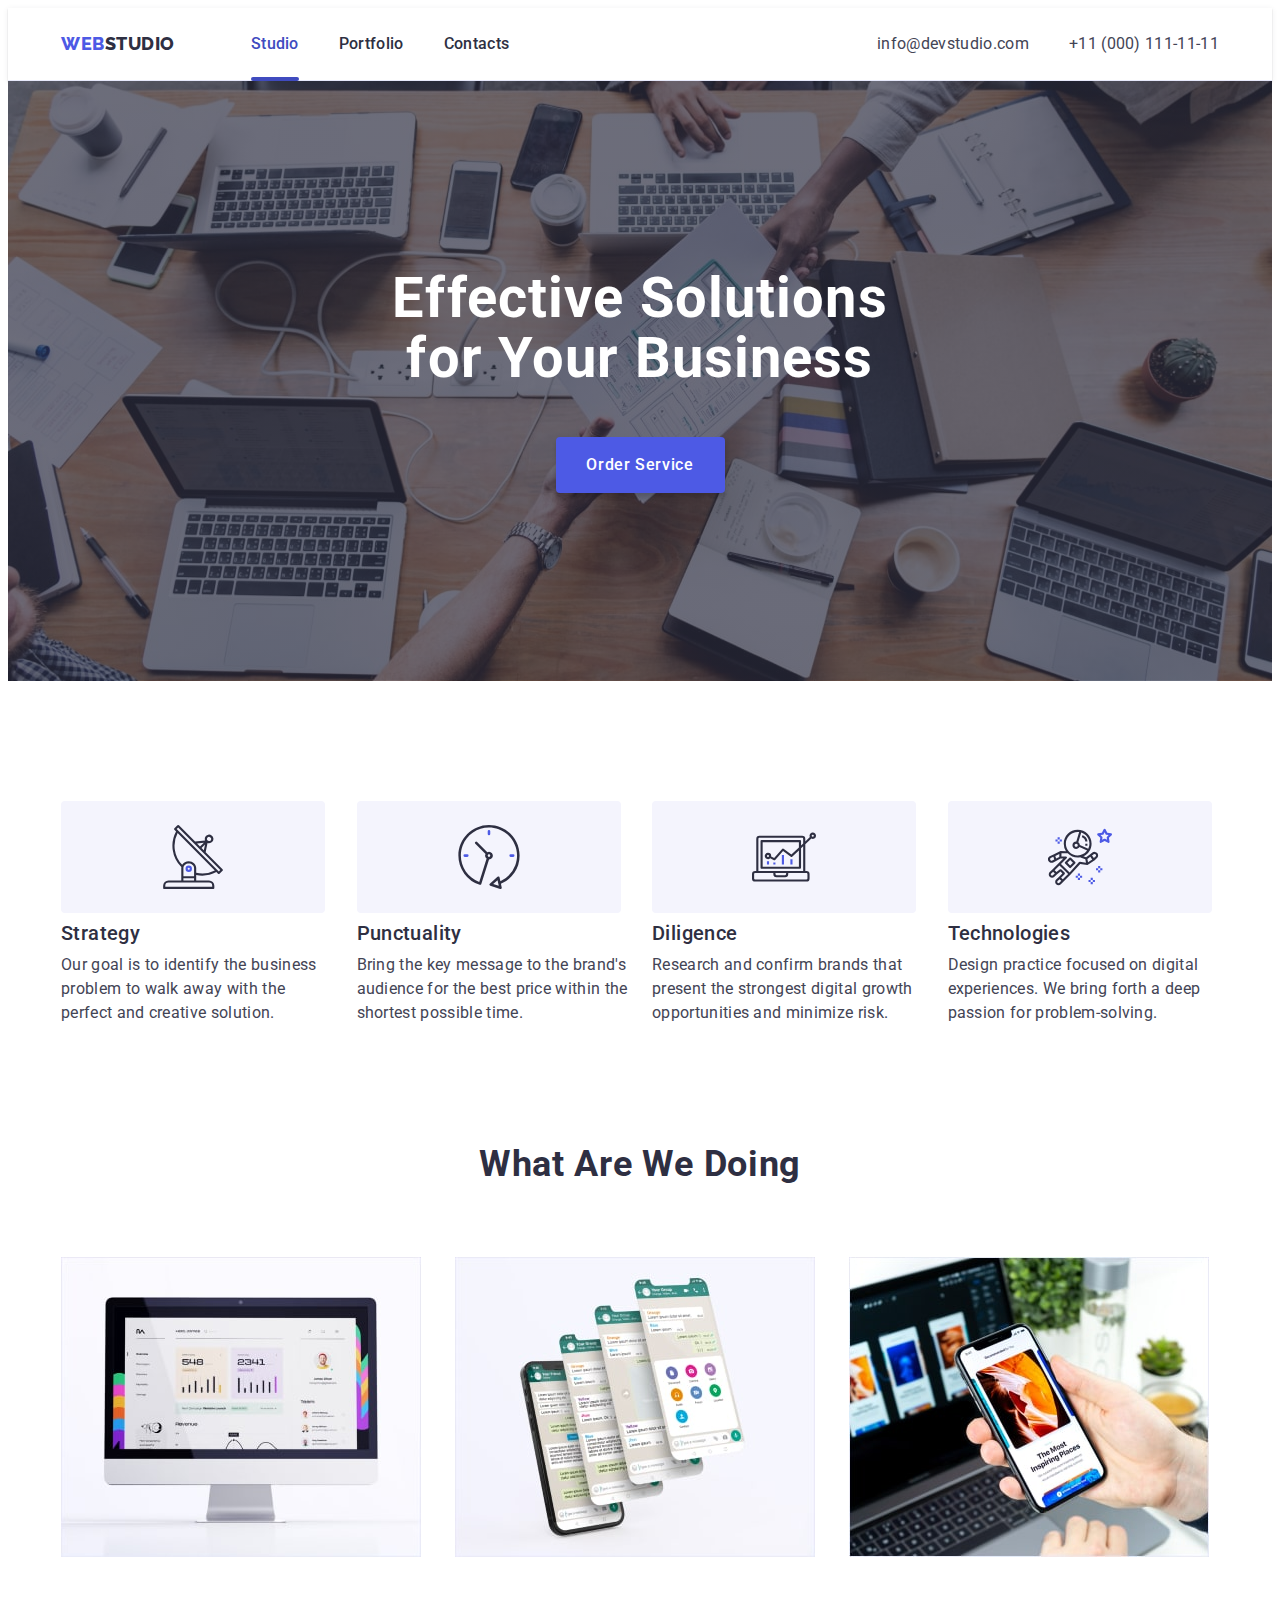
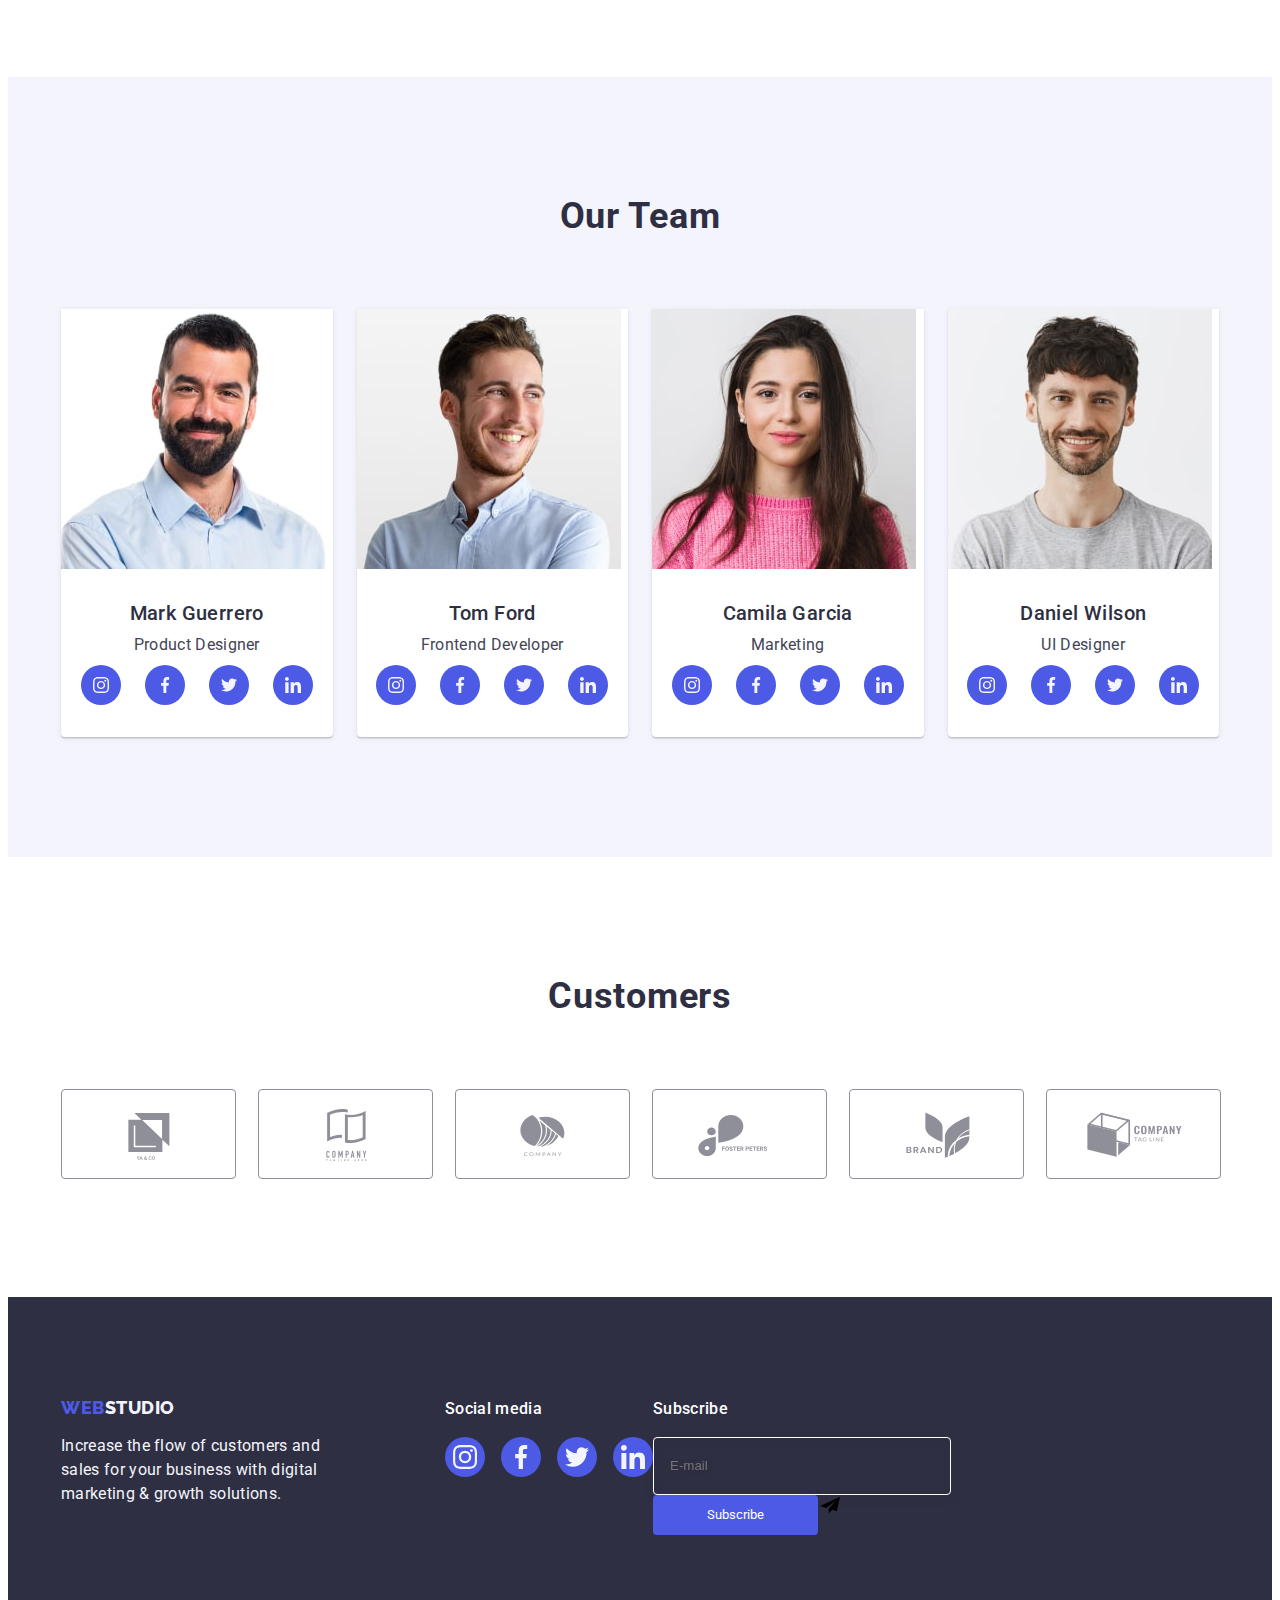
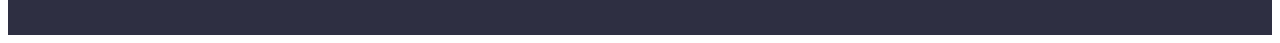
==== index.html @ 51928f7d "hw6-check" ====
<!DOCTYPE html>
<html lang="en">
  <head>
    <meta charset="UTF-8" />
    <meta http-equiv="X-UA-Compatible" content="IE=edge" />
    <meta name="viewport" content="width=device-width, initial-scale=1.0" />
    <title>Document</title>
    <link rel="preconnect" href="https://fonts.googleapis.com" />
    <link rel="preconnect" href="https://fonts.gstatic.com" crossorigin />
    <link
      href="https://fonts.googleapis.com/css2?family=Raleway:wght@800&family=Roboto:wght@400;500;700;900&display=swap"
      rel="stylesheet"
    />
    <link
      rel="stylesheet"
      href="https://cdnjs.cloudflare.com/ajax/libs/modern-normalize/2.0.0/modern-normalize.min.css"
      integrity="sha512-4xo8blKMVCiXpTaLzQSLSw3KFOVPWhm/TRtuPVc4WG6kUgjH6J03IBuG7JZPkcWMxJ5huwaBpOpnwYElP/m6wg=="
      crossorigin="anonymous"
      referrerpolicy="no-referrer"
    />
    <link rel="stylesheet" href="./css/styles.css" />
  </head>
  <body>
    <header class="header">
      <div class="container header-container">
        <nav class="navigation">
          <a class="logo-link-header link" href="./index.html"
            >Web<span class="logo-header">Studio</span></a
          >
          <ul class="header-nav-list list">
            <li class="header-nav-item">
              <a class="header-nav-link link current-page" href="./index.html"
                >Studio</a
              >
            </li>
            <li class="header-nav-item">
              <a class="header-nav-link link" href="./portfolio.html"
                >Portfolio</a
              >
            </li>
            <li class="header-nav-item">
              <a class="header-nav-link link" href="">Contacts</a>
            </li>
          </ul>
        </nav>
        <address class="header-contacts">
          <ul class="header-contacts-list list">
            <li class="header-contacts-item">
              <a
                class="header-contacts-link link"
                href="mailto:info@devstudio.com"
                >info@devstudio.com</a
              >
            </li>
            <li class="header-contacts-item">
              <a class="header-contacts-link link" href="tel:+110001111111"
                >+11 (000) 111-11-11</a
              >
            </li>
          </ul>
        </address>
      </div>
    </header>
    <main>
      <section class="order">
        <div class="container order-container">
          <h1 class="order-title">Effective Solutions for Your Business</h1>
          <button class="order-btn btn" type="button" data-modal-open>
            Order Service
          </button>
        </div>
      </section>
      <section class="values">
        <div class="container values-container">
          <h2 class="values-title visuallyhidden">Values</h2>
          <ul class="values-list list">
            <li class="values-item">
              <div class="values-icon-wrap">
                <svg class="values-icon" width="64" height="64">
                  <use href="./images/icons.svg#icon-antenna"></use>
                </svg>
              </div>
              <h3 class="values-item-title">Strategy</h3>
              <p class="values-item-text">
                Our goal is to identify the business problem to walk away with
                the perfect and creative solution.
              </p>
            </li>
            <li class="values-item">
              <div class="values-icon-wrap">
                <svg class="values-icon" width="64" height="64">
                  <use href="./images/icons.svg#icon-clock"></use>
                </svg>
              </div>
              <h3 class="values-item-title">Punctuality</h3>
              <p class="values-item-text">
                Bring the key message to the brand's audience for the best price
                within the shortest possible time.
              </p>
            </li>
            <li class="values-item">
              <div class="values-icon-wrap">
                <svg class="values-icon" width="64" height="64">
                  <use href="./images/icons.svg#icon-diagram"></use>
                </svg>
              </div>
              <h3 class="values-item-title">Diligence</h3>
              <p class="values-item-text">
                Research and confirm brands that present the strongest digital
                growth opportunities and minimize risk.
              </p>
            </li>
            <li class="values-item">
              <div class="values-icon-wrap">
                <svg class="values-icon" width="64" height="64">
                  <use href="./images/icons.svg#icon-astronaut"></use>
                </svg>
              </div>
              <h3 class="values-item-title">Technologies</h3>
              <p class="values-item-text">
                Design practice focused on digital experiences. We bring forth a
                deep passion for problem-solving.
              </p>
            </li>
          </ul>
        </div>
      </section>
      <section class="directions">
        <div class="container directions-container">
          <h2 class="directions-title">What are we doing</h2>
          <ul class="directions-list list">
            <li class="directions-item">
              <img
                src="./images/img-1.jpg"
                alt="Our services"
                width="360"
                height="300"
              />
            </li>
            <li class="directions-item">
              <img
                src="./images/img-2.jpg"
                alt="Our services"
                width="360"
                height="300"
              />
            </li>
            <li class="directions-item">
              <img
                src="./images/img-3.jpg"
                alt="Our services"
                width="360"
                height="300"
              />
            </li>
          </ul>
        </div>
      </section>
      <section class="team">
        <div class="container team-container">
          <h2 class="team-title">Our Team</h2>
          <ul class="team-list list">
            <li class="team-item">
              <img
                class="team-item-img"
                src="./images/team-1.jpg"
                alt="Photo Mark Guerrero"
                width="264"
                height="260"
              />
              <div class="team-item-container">
                <h3 class="team-item-title">Mark Guerrero</h3>
                <p class="team-item-text">Product Designer</p>
                <ul class="team-soc-list list">
                  <li class="team-soc-item">
                    <a
                      href=""
                      class="team-soc-link link"
                      target="_blank"
                      rel="noopener noreferrer"
                    >
                      <svg class="team-soc-icon" width="16" height="16">
                        <use href="./images/icons.svg#icon-instagram"></use>
                      </svg>
                    </a>
                  </li>
                  <li class="team-soc-item">
                    <a
                      href=""
                      class="team-soc-link link"
                      target="_blank"
                      rel="noopener noreferrer"
                    >
                      <svg class="team-soc-icon" width="16" height="16">
                        <use href="./images/icons.svg#icon-facebook"></use>
                      </svg>
                    </a>
                  </li>
                  <li class="team-soc-item">
                    <a
                      href=""
                      class="team-soc-link link"
                      target="_blank"
                      rel="noopener noreferrer"
                    >
                      <svg class="team-soc-icon" width="16" height="16">
                        <use href="./images/icons.svg#icon-twitter"></use>
                      </svg>
                    </a>
                  </li>
                  <li class="team-soc-item">
                    <a
                      href=""
                      class="team-soc-link link"
                      target="_blank"
                      rel="noopener noreferrer"
                    >
                      <svg class="team-soc-icon" width="16" height="16">
                        <use href="./images/icons.svg#icon-linkedin"></use>
                      </svg>
                    </a>
                  </li>
                </ul>
              </div>
            </li>
            <li class="team-item">
              <img
                class="team-item-img"
                src="./images/team-2.jpg"
                alt="Photo Tom Ford"
                width="264"
                height="260"
              />
              <div class="team-item-container">
                <h3 class="team-item-title">Tom Ford</h3>
                <p class="team-item-text">Frontend Developer</p>
                <ul class="team-soc-list list">
                  <li class="team-soc-item">
                    <a
                      href=""
                      class="team-soc-link link"
                      target="_blank"
                      rel="noopener noreferrer"
                    >
                      <svg class="team-soc-icon" width="16" height="16">
                        <use href="./images/icons.svg#icon-instagram"></use>
                      </svg>
                    </a>
                  </li>
                  <li class="team-soc-item">
                    <a
                      href=""
                      class="team-soc-link link"
                      target="_blank"
                      rel="noopener noreferrer"
                    >
                      <svg class="team-soc-icon" width="16" height="16">
                        <use href="./images/icons.svg#icon-facebook"></use>
                      </svg>
                    </a>
                  </li>
                  <li class="team-soc-item">
                    <a
                      href=""
                      class="team-soc-link link"
                      target="_blank"
                      rel="noopener noreferrer"
                    >
                      <svg class="team-soc-icon" width="16" height="16">
                        <use href="./images/icons.svg#icon-twitter"></use>
                      </svg>
                    </a>
                  </li>
                  <li class="team-soc-item">
                    <a
                      href=""
                      class="team-soc-link link"
                      target="_blank"
                      rel="noopener noreferrer"
                    >
                      <svg class="team-soc-icon" width="16" height="16">
                        <use href="./images/icons.svg#icon-linkedin"></use>
                      </svg>
                    </a>
                  </li>
                </ul>
              </div>
            </li>
            <li class="team-item">
              <img
                class="team-item-img"
                src="./images/team-3.jpg"
                alt="Photo Camila Garcia"
                width="264"
                height="260"
              />
              <div class="team-item-container">
                <h3 class="team-item-title">Camila Garcia</h3>
                <p class="team-item-text">Marketing</p>
                <ul class="team-soc-list list">
                  <li class="team-soc-item">
                    <a
                      href=""
                      class="team-soc-link link"
                      target="_blank"
                      rel="noopener noreferrer"
                    >
                      <svg class="team-soc-icon" width="16" height="16">
                        <use href="./images/icons.svg#icon-instagram"></use>
                      </svg>
                    </a>
                  </li>
                  <li class="team-soc-item">
                    <a
                      href=""
                      class="team-soc-link link"
                      target="_blank"
                      rel="noopener noreferrer"
                    >
                      <svg class="team-soc-icon" width="16" height="16">
                        <use href="./images/icons.svg#icon-facebook"></use>
                      </svg>
                    </a>
                  </li>
                  <li class="team-soc-item">
                    <a
                      href=""
                      class="team-soc-link link"
                      target="_blank"
                      rel="noopener noreferrer"
                    >
                      <svg class="team-soc-icon" width="16" height="16">
                        <use href="./images/icons.svg#icon-twitter"></use>
                      </svg>
                    </a>
                  </li>
                  <li class="team-soc-item">
                    <a
                      href=""
                      class="team-soc-link link"
                      target="_blank"
                      rel="noopener noreferrer"
                    >
                      <svg class="team-soc-icon" width="16" height="16">
                        <use href="./images/icons.svg#icon-linkedin"></use>
                      </svg>
                    </a>
                  </li>
                </ul>
              </div>
            </li>
            <li class="team-item">
              <img
                class="team-item-img"
                src="./images/team-4.jpg"
                alt="Photo Daniel Wilson"
                width="264"
                height="260"
              />
              <div class="team-item-container">
                <h3 class="team-item-title">Daniel Wilson</h3>
                <p class="team-item-text">UI Designer</p>
                <ul class="team-soc-list list">
                  <li class="team-soc-item">
                    <a
                      href=""
                      class="team-soc-link link"
                      target="_blank"
                      rel="noopener noreferrer"
                    >
                      <svg class="team-soc-icon" width="16" height="16">
                        <use href="./images/icons.svg#icon-instagram"></use>
                      </svg>
                    </a>
                  </li>
                  <li class="team-soc-item">
                    <a
                      href=""
                      class="team-soc-link link"
                      target="_blank"
                      rel="noopener noreferrer"
                    >
                      <svg class="team-soc-icon" width="16" height="16">
                        <use href="./images/icons.svg#icon-facebook"></use>
                      </svg>
                    </a>
                  </li>
                  <li class="team-soc-item">
                    <a
                      href=""
                      class="team-soc-link link"
                      target="_blank"
                      rel="noopener noreferrer"
                    >
                      <svg class="team-soc-icon" width="16" height="16">
                        <use href="./images/icons.svg#icon-twitter"></use>
                      </svg>
                    </a>
                  </li>
                  <li class="team-soc-item">
                    <a
                      href=""
                      class="team-soc-link link"
                      target="_blank"
                      rel="noopener noreferrer"
                    >
                      <svg class="team-soc-icon" width="16" height="16">
                        <use href="./images/icons.svg#icon-linkedin"></use>
                      </svg>
                    </a>
                  </li>
                </ul>
              </div>
            </li>
          </ul>
        </div>
      </section>
      <section class="customers">
        <div class="container customers-container">
          <h2 class="customers-title">Customers</h2>
          <ul class="list customers-list">
            <li class="customers-item">
              <a class="link customers-logo-link" href="">
                <svg class="customers-logo" width="104" height="56">
                  <use href="./images/icons.svg#icon-Logo-1"></use></svg
              ></a>
            </li>
            <li class="customers-item">
              <a class="link customers-logo-link" href="">
                <svg class="customers-logo" width="104" height="56">
                  <use href="./images/icons.svg#icon-Logo-2"></use></svg
              ></a>
            </li>
            <li class="customers-item">
              <a class="link customers-logo-link" href="">
                <svg class="customers-logo" width="104" height="56">
                  <use href="./images/icons.svg#icon-Logo-3"></use></svg
              ></a>
            </li>
            <li class="customers-item">
              <a class="link customers-logo-link" href="">
                <svg class="customers-logo" width="104" height="56">
                  <use href="./images/icons.svg#icon-Logo-4"></use></svg
              ></a>
            </li>
            <li class="customers-item">
              <a class="link customers-logo-link" href="">
                <svg class="customers-logo" width="104" height="56">
                  <use href="./images/icons.svg#icon-Logo-5"></use></svg
              ></a>
            </li>
            <li class="customers-item">
              <a class="link customers-logo-link" href="">
                <svg class="customers-logo" width="104" height="56">
                  <use href="./images/icons.svg#icon-Logo-6"></use></svg
              ></a>
            </li>
          </ul>
        </div>
      </section>
    </main>
    <footer class="footer">
      <div class="container footer-container">
        <div class="footer-left-container">
          <a class="logo-link-footer link" href="./index.html"
            >Web<span class="logo-footer">Studio</span></a
          >
          <p class="footer-text">
            Increase the flow of customers and sales for your business with
            digital marketing & growth solutions.
          </p>
        </div>
        <div class="footer-soc-wrap">
          <p class="footer-soc-text">Social media</p>
          <ul class="footer-soc-list list">
            <li class="footer-soc-item">
              <a
                href=""
                class="footer-soc-link link"
                target="_blank"
                rel="noopener noreferrer"
              >
                <svg class="footer-soc-icon" width="24" height="24">
                  <use href="./images/icons.svg#icon-instagram"></use>
                </svg>
              </a>
            </li>
            <li class="footer-soc-item">
              <a
                href=""
                class="footer-soc-link link"
                target="_blank"
                rel="noopener noreferrer"
              >
                <svg class="footer-soc-icon" width="24" height="24">
                  <use href="./images/icons.svg#icon-facebook"></use>
                </svg>
              </a>
            </li>
            <li class="footer-soc-item">
              <a
                href=""
                class="footer-soc-link link"
                target="_blank"
                rel="noopener noreferrer"
              >
                <svg class="footer-soc-icon" width="24" height="24">
                  <use href="./images/icons.svg#icon-twitter"></use>
                </svg>
              </a>
            </li>
            <li class="footer-soc-item">
              <a
                href=""
                class="footer-soc-link link"
                target="_blank"
                rel="noopener noreferrer"
              >
                <svg class="footer-soc-icon" width="24" height="24">
                  <use href="./images/icons.svg#icon-linkedin"></use>
                </svg>
              </a>
            </li>
          </ul>
        </div>
        <div class="footer-form-wrap">
        <p class="footer-form-text footer-soc-text">Subscribe</p>
        <label for="subscribe-email" class="footer-label"></label>
        <input type="email" name="subscribe-email" id="subscribe-email" class="footer-input" placeholder="E-mail">
        <div class="footer-btn-wrap">
        <button type="submit" class="subscribe-btn btn">Subscribe</button>
        <svg class="subscribe-icon" width="24" height="20">
          <use href="./images/icons.svg#icon-subscribe"></use>
        </svg>
      </div>
        </div>
      </div>
    </footer>
    <div class="backdrop is-hidden" data-modal>
      <div class="modal">
        <button type="button" class="modal-close-btn btn" data-modal-close>
          <svg class="modal-close-icon" width="8" height="8">
            <use href="./images/icons.svg#icon-close-black"></use>
          </svg>
        </button>
        <p class="modal-title">Leave your contacts and we will call you back</p>
        <form class="modal-form">
          <div class="form-field">
            <label for="user-name" class="input-label">Name</label>
            <div class="input-wrap">
          <input type="text" name="user-name" id="user-name" class="modal-input" required>
          <svg class="modal-form-icon" width="18" height="18">
            <use href="./images/icons.svg#icon-modal-person"></use>
          </svg>
        </div>
      </div>
      <div class="form-field">
        <label for="user-tel" class="input-label">Phone</label>
        <div class="input-wrap">
          <input type="tel" name="user-tel" id="user-tel" class="modal-input" required>
          <svg class="modal-form-icon" width="18" height="18">
            <use href="./images/icons.svg#icon-modal-phone"></use>
          </svg>
        </div>
      </div>
      <div class="form-field">
        <label for="user-email" class="input-label">Email</label>
        <div class="input-wrap">
          <input type="email" name="user-email" id="user-email" class="modal-input">
          <svg class="modal-form-icon" width="18" height="18">
            <use href="./images/icons.svg#icon-modal-email"></use>
          </svg>
        </div>
      </div>
      <div class="form-field">
      <label for="user-comment" class="input-label">Comment</label>
      <textarea name="user-comment" id="user-comment" class="modal-textarea" placeholder="Text input"></textarea>
    </div>
    <div class="form-field">
      <input type="checkbox" name="privacy" id="privacy" class="modal-checkbox visuallyhidden" required>
      <label for="privacy" class="privacy-text">
        <span class="privacy-wrap">
          <svg class="privacy-icon" width="10" height="8">
            <use href="./images/icons.svg#icon-choose"></use>
          </svg>
        </span>
        I accept the terms and conditions of the <a href="" class="link privacy-text-link">Privacy Policy</a>
      </label>
    </div>
    <button type="submit" class="btn send-btn">Send</button>
        </form>
      </div>
    </div>
    <script src="./js/modal.js"></script>
  </body>
</html>
---- css/styles.css ----
:root {
  --iris-color: #4d5ae5;
  --ocean-color: #404bbf;
  --navy-color: #2e2f42;
  --green-color: #31d0aa;
  --slate-color: #434455;
  --light-slate-color: #8e8f99;
  --cornflower-color: #e7e9fc;
  --cloud-color: #f4f4fd;
  --modal-color: rgba(46, 47, 66, 0.4);
  --grey-color: #2e2f42;
  --white-color: #ffffff;
  --dairy-color: #fcfcfc;
  --standart-letter-spacing: 0.02em;
  --standart-line-height: 1.5;
  --text-font-size: 16px;
  --item-title-size: 20px;
}

body {
  font-family: "Roboto", sans-serif;
  color: var(--slate-color);
  background-color: var(--white-color);
}
p,
h1,
h2,
h3,
h4,
h5,
h6 {
  margin: 0;
}
img {
  display: block;
}
ul,
ol {
  margin: 0;
  padding: 0;
}

.container {
  width: 1158px;
  padding: 0 15px;
  margin: 0 auto;
}

.list {
  list-style: none;
}
.link {
  text-decoration: none;
  color: var(--navy-color);
}
.btn {
  cursor: pointer;
  font-family: inherit;
}
.btn:hover,
.btn:focus {
  background-color: var(--ocean-color);
}

.visuallyhidden {
  border: 0;
  clip: rect(0 0 0 0);
  clip-path: inset(50%);
  height: 1px;
  margin: -1px;
  overflow: hidden;
  padding: 0;
  position: absolute;
  width: 1px;
  white-space: nowrap;
}

/* ---------------HEADER--------------------- */

.header {
  border-bottom: 1px solid #e7e9fc;
  box-shadow: 0px 2px 1px rgba(46, 47, 66, 0.08),
    0px 1px 1px rgba(46, 47, 66, 0.16), 0px 1px 6px rgba(46, 47, 66, 0.08);
}

.header-container {
  display: flex;
  padding: 0 15px;
  align-items: center;
}

.logo-header {
  color: var(--navy-color);
}

.logo-link-header {
  font-family: "Raleway", sans-serif;
  font-weight: 800;
  font-size: 18px;
  line-height: 1.17;
  letter-spacing: 0.03em;
  text-transform: uppercase;
  color: var(--iris-color);
  margin-right: 76px;
}

.navigation {
  display: flex;
  align-items: center;
}

.header-nav-list {
  display: flex;
  align-items: center;
  gap: 40px;
}

.header-nav-link {
  padding: 24px 0;
  display: block;
}

.header-contacts {
  font-style: normal;
  margin-left: auto;
}

.header-contacts-list {
  display: flex;
  align-items: center;
  gap: 40px;
}

.header-contacts-link {
  color: var(--slate-color);
}

.header-nav-link {
  font-style: normal;
  font-weight: 500;
  font-size: var(--text-font-size);
  line-height: var(--standart-line-height);
  letter-spacing: var(--standart-letter-spacing);
  transition: color 250ms cubic-bezier(0.4, 0, 0.2, 1);
  position: relative;
}

.header-nav-link:hover,
.header-nav-link:focus {
  color: var(--ocean-color);
}

.current-page {
  color: var(--ocean-color);
}

.current-page::after {
  content: "";
  position: absolute;
  width: 100%;
  height: 4px;
  background-color: #404bbf;
  border-radius: 2px;
  left: 0px;
  bottom: -1px;
}

.header-contacts-link {
  font-style: normal;
  font-size: var(--text-font-size);
  line-height: var(--standart-line-height);
  letter-spacing: var(--standart-letter-spacing);
  color: var(--slate-color);
  transition: color 250ms cubic-bezier(0.4, 0, 0.2, 1);
}

.header-contacts-link:hover,
.header-contacts-link:focus {
  color: var(--ocean-color);
}

/* ---------------ORDER--------------------- */

.order {
  background-color: var(--navy-color);
  background-image: linear-gradient(
      rgba(46, 47, 66, 0.7),
      rgba(46, 47, 66, 0.7)
    ),
    url(../images/order-bg.jpg);
  max-width: 1440px;
  padding: 188px 0;
  margin: 0 auto;
  background-repeat: no-repeat;
  background-position: center;
  background-size: cover;
}

.order-title {
  color: var(--white-color);
  font-size: 56px;
  line-height: 1.07;
  letter-spacing: var(--standart-letter-spacing);
  text-align: center;
  max-width: 496px;
  margin: 0 auto 48px auto;
}
.order-btn {
  font-family: inherit;
  background-color: var(--iris-color);
  color: var(--white-color);
  font-weight: 500;
  font-size: var(--text-font-size);
  line-height: var(--standart-line-height);
  letter-spacing: 0.04em;
  min-width: 169px;
  height: 56px;
  box-shadow: 0px 4px 4px rgba(0, 0, 0, 0.15);
  border-radius: 4px;
  display: block;
  margin: 0 auto;
  border: none;
  transition: background-color 250ms cubic-bezier(0.4, 0, 0.2, 1);
}

/* ------------------VALUES--------------------- */

.values {
  padding: 120px 0;
}

.values-list {
  display: flex;
  gap: 24px;
}

.values-item {
  width: calc((100% - 72px) / 4);
}

.values-icon-wrap {
  width: 264px;
  height: 112px;
  background-color: var(--cloud-color);
  display: flex;
  align-items: center;
  justify-content: center;
  margin-bottom: 8px;
  border-radius: 4px;
}

.values-item-title {
  font-weight: 500;
  font-size: var(--item-title-size);
  line-height: 1.2;
  letter-spacing: var(--standart-letter-spacing);
  color: var(--navy-color);
  margin-bottom: 8px;
}
.values-item-text {
  font-size: var(--text-font-size);
  line-height: var(--standart-line-height);
  letter-spacing: var(--standart-letter-spacing);
}

/* ---------------DIRECTIONS--------------------- */

.directions {
  padding-bottom: 120px;
}

.directions-item {
  width: calc((100% - 48px) / 3);
}

.directions-title {
  font-size: 36px;
  line-height: 1.11;
  letter-spacing: var(--standart-letter-spacing);
  text-transform: capitalize;
  text-align: center;
  color: var(--navy-color);
  margin-bottom: 72px;
}

.directions-list {
  display: flex;
  justify-content: space-between;
  gap: 24px;
}

/* ---------------TEAM--------------------- */

.team {
  background-color: var(--cloud-color);
  padding: 120px 0;
}

.team-list {
  display: flex;
  gap: 24px;
  justify-content: space-between;
}

.team-item {
  width: calc((100% - 72px) / 4);
  box-shadow: 0px 1px 6px rgba(46, 47, 66, 0.08),
    0px 1px 1px rgba(46, 47, 66, 0.16), 0px 2px 1px rgba(46, 47, 66, 0.08);
  border-radius: 0px 0px 4px 4px;
  background-color: var(--white-color);
}

.team-item-container {
  padding: 32px 16px;
}

.team-title {
  font-size: 36px;
  line-height: 1.11;
  letter-spacing: var(--standart-letter-spacing);
  text-transform: capitalize;
  text-align: center;
  color: var(--navy-color);
  margin-bottom: 72px;
}

.team-item-title {
  font-weight: 500;
  font-size: var(--item-title-size);
  line-height: 1.2;
  letter-spacing: var(--standart-letter-spacing);
  color: var(--navy-color);
  text-align: center;
  margin-bottom: 8px;
}
.team-item-text {
  font-size: var(--text-font-size);
  line-height: var(--standart-line-height);
  letter-spacing: var(--standart-letter-spacing);
  text-align: center;
  margin-bottom: 8px;
}

.team-soc-list {
  display: flex;
  justify-content: center;
  gap: 24px;
}

.team-soc-item {
  width: 40px;
  height: 40px;
}

.team-soc-link {
  width: 100%;
  height: 100%;
  background-color: var(--iris-color);
  border-radius: 50%;
  display: flex;
  align-items: center;
  justify-content: center;
  transition: background-color 250ms cubic-bezier(0.4, 0, 0.2, 1);
}

.team-soc-link:hover,
.team-soc-link:focus {
  background-color: var(--ocean-color);
}

.team-soc-icon {
  fill: var(--cloud-color);
}

/* ---------------CUSTOMERS--------------------- */

.customers {
  padding-top: 120px;
  padding-bottom: 120px;
}

.customers-title {
  font-size: 36px;
  line-height: 1.11;
  text-align: center;
  letter-spacing: var(--standart-letter-spacing);
  text-transform: capitalize;
  color: var(--navy-color);
  margin-bottom: 72px;
}

.customers-list {
  display: flex;
  flex-direction: row;
  align-items: flex-start;
  padding: 0px;
  gap: 24px;
}

.customers-item {
  width: calc((100% - 120px) / 6);
  height: 88px;
}

.customers-logo-link {
  width: 100%;
  height: 100%;
  color: var(--light-slate-color);
  border: 1px solid var(--light-slate-color);
  border-radius: 4px;
  display: flex;
  align-items: center;
  justify-content: center;
  transition: border-color 250ms cubic-bezier(0.4, 0, 0.2, 1), 
  color 250ms cubic-bezier(0.4, 0, 0.2, 1);
}

.customers-logo-link:hover,
.customers-logo-link:focus {
  color: var(--ocean-color);
  border-color: var(--ocean-color);
}

.customers-logo {
  fill: currentColor;
}

/* ---------------FOOTER--------------------- */

.footer {
  font-family: inherit;
  background-color: var(--navy-color);
  padding-top: 100px;
  padding-bottom: 100px;
}

.footer-container {
  display: flex;
  align-items: baseline;
}

.footer-left-container {
  margin-right: 120px;
}

.logo-link-footer {
  font-family: "Raleway", sans-serif;
  font-weight: 800;
  font-size: 18px;
  line-height: 1.17;
  letter-spacing: 0.03em;
  text-transform: uppercase;
  color: var(--iris-color);
  display: inline-block;
  margin-bottom: 16px;
}

.logo-footer {
  color: var(--cloud-color);
}

.footer-text {
  font-size: var(--text-font-size);
  line-height: var(--standart-line-height);
  letter-spacing: var(--standart-letter-spacing);
  color: var(--cloud-color);
  max-width: 264px;
}

.footer-soc-text {
  font-weight: 500;
  font-size: var(--text-font-size);
  line-height: var(--standart-line-height);
  letter-spacing: var(--standart-letter-spacing);
  color: var(--white-color);
  margin-bottom: 16px;
}

.footer-soc-list {
  display: flex;
  flex-direction: row;
  align-items: flex-start;
  padding: 0px;
  gap: 16px;
}

.footer-soc-item {
  width: 40px;
  height: 40px;
}

.footer-soc-link {
  width: 100%;
  height: 100%;
  background-color: var(--iris-color);
  border-radius: 50%;
  display: flex;
  align-items: center;
  justify-content: center;
  transition: background-color 250ms cubic-bezier(0.4, 0, 0.2, 1);
}

.footer-soc-link:hover,
.footer-soc-link:focus {
  background-color: var(--green-color);
}

.footer-soc-icon {
  fill: var(--cloud-color);
}

.footer-form-wrap {

}
.footer-form-text {
}
.footer-label {
}
.footer-input {
  width: 264px;
  height: 40px;
  border: 1px solid var(--white-color);
filter: drop-shadow(0px 4px 4px rgba(0, 0, 0, 0.15));
border-radius: 4px;
background-color: transparent;
padding: 8px 16px;
}
.footer-btn-wrap {

}
.subscribe-btn {
  width: 165px;
  height: 40px;
  background: var(--iris-color);
border-radius: 4px;
color: var(--white-color);
border: none;
padding: 8px 16px;
position: relative;
}
.btn {
}
.subscribe-icon {
  position: absolute;
}

/* ---------------PORTFOLIO--------------------- */
/* ---------------FILTER--------------------- */

.portfolio {
  padding-top: 96px;
  padding-bottom: 120px;
}

.filter-list {
  display: flex;
  justify-content: center;
  gap: 24px;
  margin-bottom: 72px;
}

.filter-btn {
  font-family: inherit;
  background-color: var(--cloud-color);
  color: var(--iris-color);
  font-weight: 500;
  font-size: var(--text-font-size);
  line-height: var(--standart-line-height);
  letter-spacing: 0.04em;
  border: 1px solid #e7e9fc;
  border-radius: 4px;
  padding: 12px 24px;
  transition: color 250ms cubic-bezier(0.4, 0, 0.2, 1), 
  background-color 250ms cubic-bezier(0.4, 0, 0.2, 1), 
  border-color 250ms cubic-bezier(0.4, 0, 0.2, 1), 
  box-shadow 250ms cubic-bezier(0.4, 0, 0.2, 1);
}

.filter-btn:hover,
.filter-btn:focus {
  color: var(--white-color);
  box-shadow: 0px 3px 1px rgba(0, 0, 0, 0.1), 0px 2px 1px rgba(0, 0, 0, 0.08),
    0px 2px 2px rgba(0, 0, 0, 0.12);
  border-radius: 4px;
  border: 1px solid transparent;
}

.projects-list {
  display: flex;
  flex-wrap: wrap;
  column-gap: 24px;
  row-gap: 48px;
  justify-content: space-between;
}

.projects-item {
  width: calc((100% - 48px) / 3);
}

.projects-item-link:hover .projects-cover-text {
  transform: translateY(0);
}
.projects-item-link:focus .projects-cover-text {
  transform: translateY(0);
}

.projects-item:nth-child(n + 6) {
  margin-bottom: 0;
}

.projects-item-container {
  padding: 32px 16px;
  border: 1px solid #e7e9fc;
  border-top: none;
}

.projects-item-link {
  display: block;
  transition: box-shadow 250ms cubic-bezier(0.4, 0, 0.2, 1);
}

.projects-item-link:hover,
.projects-item-link:focus {
  box-shadow: 0px 1px 6px rgba(46, 47, 66, 0.08),
    0px 1px 1px rgba(46, 47, 66, 0.16), 0px 2px 1px rgba(46, 47, 66, 0.08);
}

.projects-cover-wrap {
  position: relative;
  overflow: hidden;
}

.projects-cover-text {
  font-size: var(--text-font-size);
  line-height: var(--standart-line-height);
  letter-spacing: var(--standart-letter-spacing);
  color: var(--cloud-color);
  background-color: var(--iris-color);
  position: absolute;
  top: 0;
  height: 100%;
  padding: 40px 32px;
  transform: translateY(100%);
  transition: transform 250ms cubic-bezier(0.4, 0, 0.2, 1);
}

.projects-item-title {
  font-weight: 500;
  font-size: var(--item-title-size);
  line-height: 1.2;
  letter-spacing: var(--standart-letter-spacing);
  color: var(--navy-color);
  margin-bottom: 8px;
}
.projects-item-text {
  font-size: var(--text-font-size);
  line-height: var(--standart-line-height);
  letter-spacing: var(--standart-letter-spacing);
  color: var(--slate-color);
}

/* ---------------MODAL--------------------- */

.backdrop {
  height: 100%;
  width: 100%;
  position: fixed;
  background-color: var(--modal-color);
  top: 0;
  transition: opacity 250ms cubic-bezier(0.4, 0, 0.2, 1),
    visibility 250ms cubic-bezier(0.4, 0, 0.2, 1);
}

.backdrop.is-hidden .modal {
  transform: translate(-50%, -50%) scale(0);
}

.modal {
  position: absolute;
  width: 408px;
  min-height: 584px;
  left: 50%;
  top: 50%;
  transform: translate(-50%, -50%) scale(1);
  transition: transform 250ms cubic-bezier(0.4, 0, 0.2, 1);
  background: var(--dairy-color);
  box-shadow: 0px 1px 1px rgba(0, 0, 0, 0.14), 0px 1px 3px rgba(0, 0, 0, 0.12),
    0px 2px 1px rgba(0, 0, 0, 0.2);
  border-radius: 4px;
  padding-left: 24px;
  padding-right: 24px;
}

.modal-close-btn {
  width: 24px;
  height: 24px;
  border-radius: 50%;
  background: var(--cornflower-color);
  border: 1px solid rgba(0, 0, 0, 0.1);
  display: flex;
  align-items: center;
  justify-content: center;
  margin-left: auto;
  cursor: pointer;
  position: absolute;
  top: 24px;
  right: 24px;
  padding: 0;
  transition: background-color 250ms cubic-bezier(0.4, 0, 0.2, 1),
    border 250ms cubic-bezier(0.4, 0, 0.2, 1);
    margin-bottom: 24px;
}

.modal-close-btn:hover,
.modal-close-btn:focus {
  border: none;
  fill: var(--white-color);
}

.modal-close-icon {
  transition: fill 250ms cubic-bezier(0.4, 0, 0.2, 1);
}

.is-hidden {
  visibility: hidden;
  opacity: 0;
  pointer-events: none;
}

.modal-title{
font-weight: 500;
font-size: var(--text-font-size);
line-height: var(--standart-line-height);
text-align: center;
letter-spacing: var(--standart-letter-spacing);
color: var(--navy-color);
padding-top: 72px;
margin-bottom: 16px;
}

.input-label {
  display: block;
  font-size: 12px;
line-height: 1.17;
letter-spacing: 0.04em;
color: var(--light-slate-color);
margin-bottom: 4px;}

.input-wrap {
  position: relative;
}

.modal-input{
  width: 360px;
  height: 40px;
  outline: none;
  padding-left: 38px;
  border: 1px solid var(--modal-color);
  border-radius: 4px;
  margin-bottom: 8px;
  transition: border-color 250ms cubic-bezier(0.4, 0, 0.2, 1) , 
fill 250ms cubic-bezier(0.4, 0, 0.2, 1) ;
}

.modal-input:focus {
border-color: var(--iris-color);
}

.modal-input:focus + .modal-form-icon {
  fill: var(--iris-color);
}

.modal-form-icon {
  position: absolute;
  left: 16px;
  top: 11px;
}
.modal-textarea {
  resize: none;
  width: 360px;
height: 120px;
  font-size: 12px;
line-height: 1.17;
letter-spacing: 0.04em;
color: var(--modal-color);
padding-left: 16px;
padding-top: 8px;
border: 1px solid var(--modal-color);
border-radius: 4px;
margin-bottom: 16px;
transition: border-color 250ms cubic-bezier(0.4, 0, 0.2, 1) ;
}

.modal-textarea:focus {
  border-color: var(--iris-color);
  }

.privacy-wrap {
  width: 16px;
height: 16px;
border: 1px solid var(--modal-color);
border-radius: 2px;
margin-right: 8px;
  display: flex;
  align-items: center;
  justify-content: center;
  fill: transparent;
  transition: border-color 250ms cubic-bezier(0.4, 0, 0.2, 1) ;
}

.modal-checkbox:checked + .privacy-text span {
  background-color: var(--ocean-color);
  fill: var(--cloud-color);
}

.modal-checkbox:focus + .privacy-text span {
  border-color: var(--ocean-color);
}

.privacy-text {
  font-size: 12px;
line-height: 1.17;
letter-spacing: 0.04em;
color: var(--light-slate-color);
position: relative;
 display: flex;
align-items: center;
fill: transparent;
margin-bottom: 24px;
}

.privacy-text-link {
  font-size: 12px;
line-height: 1.33;
letter-spacing: 0.04em;
text-decoration-line: underline;
color: var(--iris-color);
padding-left: 4px;
}

.send-btn {
width: 169px;
height: 56px;
background: #4D5AE5;
box-shadow: 0px 4px 4px rgba(0, 0, 0, 0.15);
border-radius: 4px;
padding: 16px 32px;
font-weight: 500;
font-size: var(--text-font-size);
line-height: var(--standart-line-height);
letter-spacing: 0.04em;
color: var(--white-color);
display: block;
margin: 0 auto;
border: none;
transition: background-color 250ms cubic-bezier(0.4, 0, 0.2, 1);
}
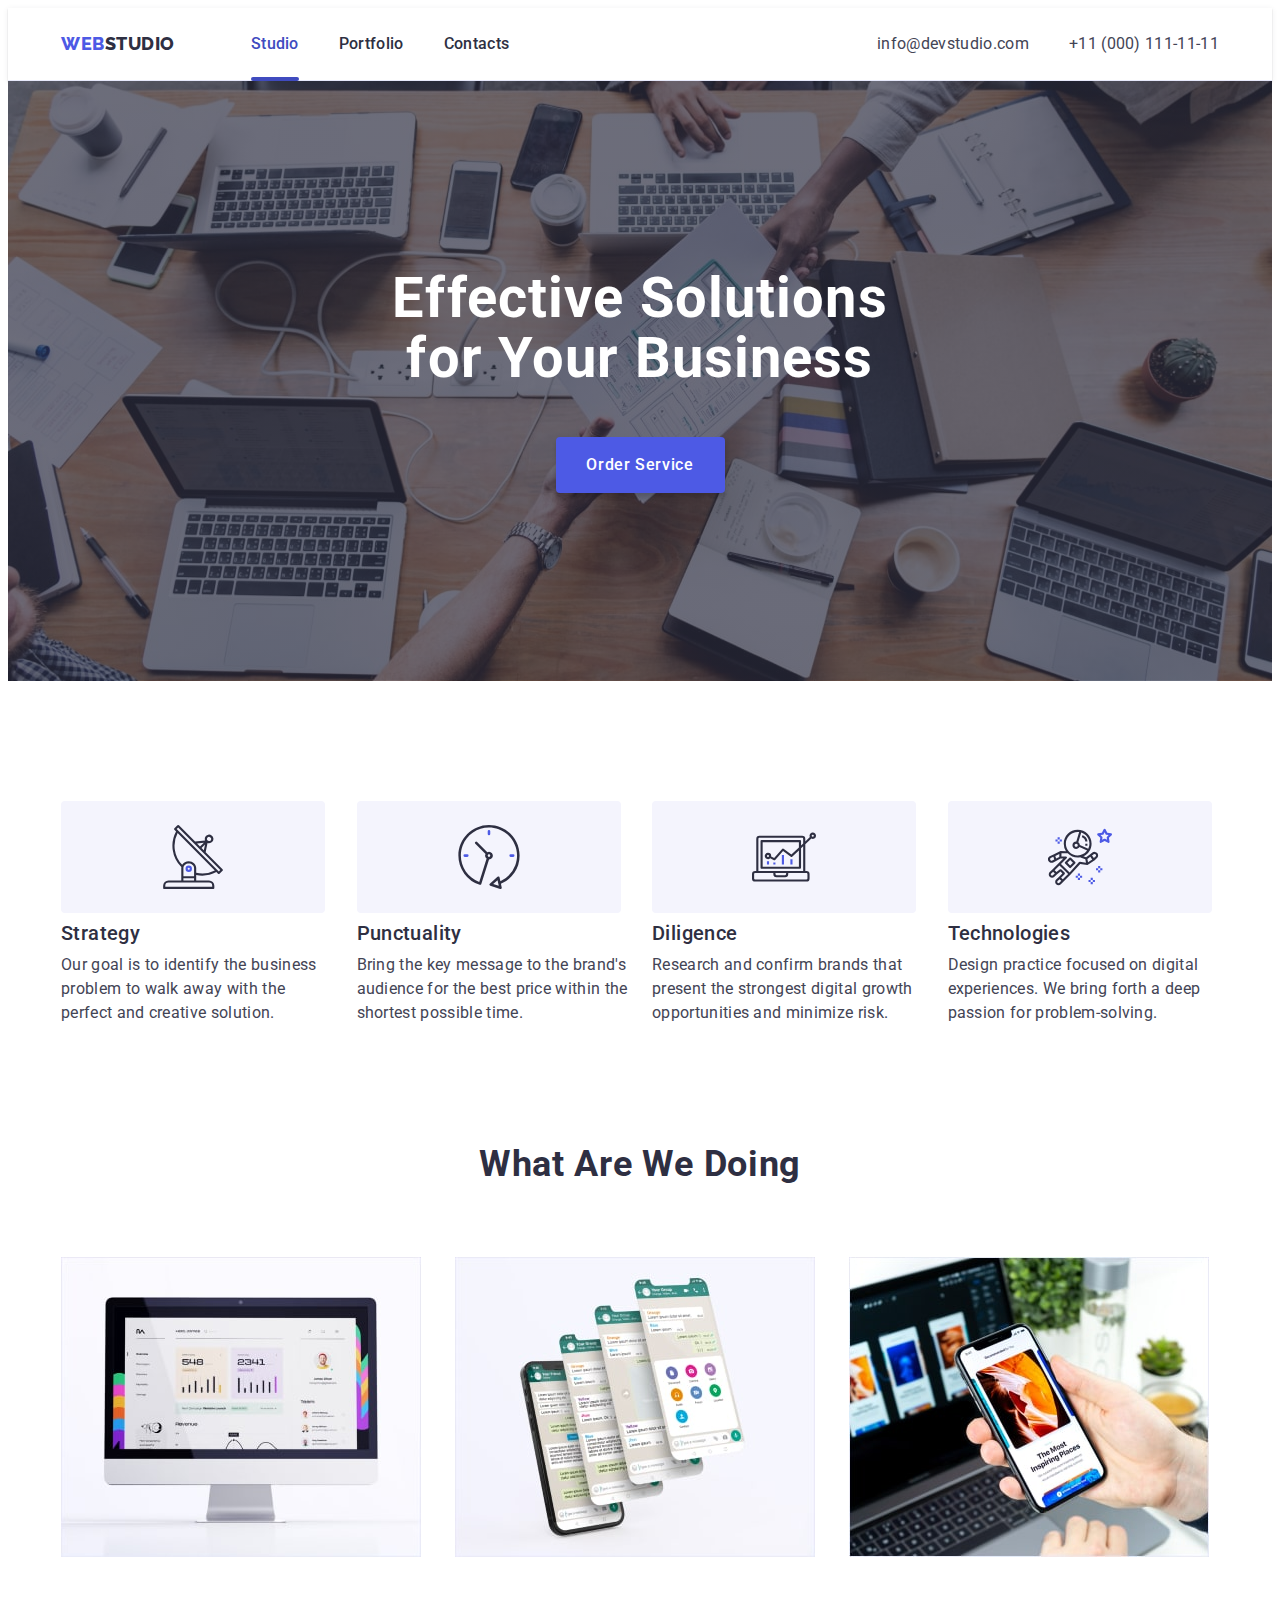
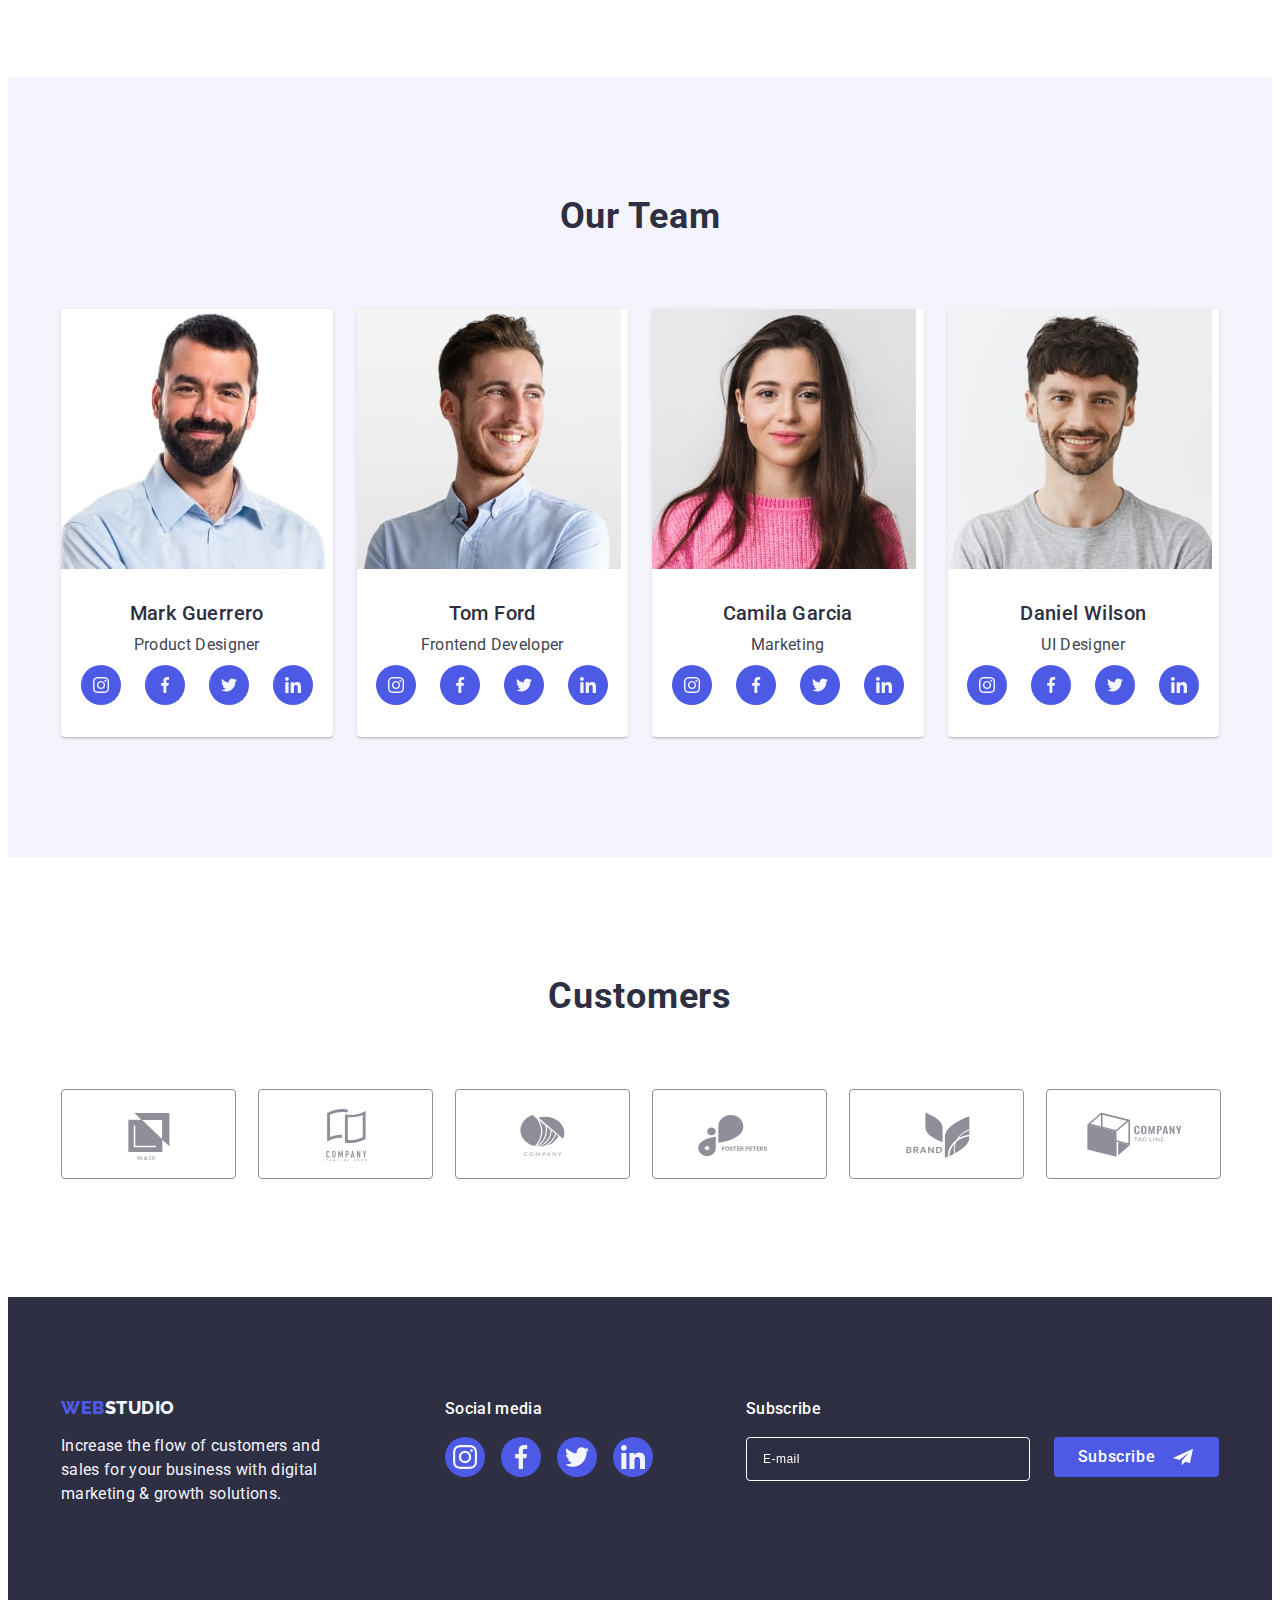
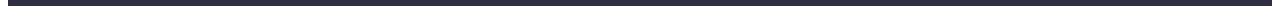
==== commit ffb68b16: "hw6-1" ====
--- a/index.html
+++ b/index.html
@@ -72,7 +72,7 @@
       </section>
       <section class="values">
         <div class="container values-container">
-          <h2 class="values-title visuallyhidden">Values</h2>
+          <h2 class="values-title visually-hidden">Values</h2>
           <ul class="values-list list">
             <li class="values-item">
               <div class="values-icon-wrap">
@@ -523,23 +523,24 @@
             </li>
           </ul>
         </div>
-        <div class="footer-form-wrap">
+        <div class="footer-form-container">
         <p class="footer-form-text footer-soc-text">Subscribe</p>
-        <label for="subscribe-email" class="footer-label"></label>
-        <input type="email" name="subscribe-email" id="subscribe-email" class="footer-input" placeholder="E-mail">
-        <div class="footer-btn-wrap">
-        <button type="submit" class="subscribe-btn btn">Subscribe</button>
-        <svg class="subscribe-icon" width="24" height="20">
-          <use href="./images/icons.svg#icon-subscribe"></use>
-        </svg>
-      </div>
-        </div>
-      </div>
+        <form class="footer-form">
+        <label class="footer-label">
+        <input type="email" name="subscribe-email" class="footer-input" placeholder="E-mail">
+      </label>
+        <button type="submit" class="subscribe-btn btn">Subscribe
+          <svg class="subscribe-icon" width="24" height="20">
+            <use href="./images/icons.svg#icon-subscribe"></use>
+          </svg>
+        </button>
+      </form>
+        </div>
     </footer>
     <div class="backdrop is-hidden" data-modal>
       <div class="modal">
         <button type="button" class="modal-close-btn btn" data-modal-close>
-          <svg class="modal-close-icon" width="8" height="8">
+          <svg class="modal-close-icon" width="18" height="24">
             <use href="./images/icons.svg#icon-close-black"></use>
           </svg>
         </button>
@@ -549,7 +550,7 @@
             <label for="user-name" class="input-label">Name</label>
             <div class="input-wrap">
           <input type="text" name="user-name" id="user-name" class="modal-input" required>
-          <svg class="modal-form-icon" width="18" height="18">
+          <svg class="modal-form-icon" width="18" height="24">
             <use href="./images/icons.svg#icon-modal-person"></use>
           </svg>
         </div>
@@ -558,7 +559,7 @@
         <label for="user-tel" class="input-label">Phone</label>
         <div class="input-wrap">
           <input type="tel" name="user-tel" id="user-tel" class="modal-input" required>
-          <svg class="modal-form-icon" width="18" height="18">
+          <svg class="modal-form-icon" width="18" height="24">
             <use href="./images/icons.svg#icon-modal-phone"></use>
           </svg>
         </div>
@@ -572,13 +573,13 @@
           </svg>
         </div>
       </div>
-      <div class="form-field">
+      <div class="form-field-textarea">
       <label for="user-comment" class="input-label">Comment</label>
       <textarea name="user-comment" id="user-comment" class="modal-textarea" placeholder="Text input"></textarea>
     </div>
-    <div class="form-field">
-      <input type="checkbox" name="privacy" id="privacy" class="modal-checkbox visuallyhidden" required>
-      <label for="privacy" class="privacy-text">
+    <div class="form-field-checkbox">
+      <input type="checkbox" name="user-privacy" id="user-privacy" class="modal-checkbox visually-hidden" value="true" required>
+      <label for="user-privacy" class="privacy-text">
         <span class="privacy-wrap">
           <svg class="privacy-icon" width="10" height="8">
             <use href="./images/icons.svg#icon-choose"></use>
--- a/css/styles.css
+++ b/css/styles.css
@@ -62,7 +62,7 @@
   background-color: var(--ocean-color);
 }
 
-.visuallyhidden {
+.visually-hidden {
   border: 0;
   clip: rect(0 0 0 0);
   clip-path: inset(50%);
@@ -411,8 +411,8 @@
   display: flex;
   align-items: center;
   justify-content: center;
-  transition: border-color 250ms cubic-bezier(0.4, 0, 0.2, 1), 
-  color 250ms cubic-bezier(0.4, 0, 0.2, 1);
+  transition: border-color 250ms cubic-bezier(0.4, 0, 0.2, 1),
+    color 250ms cubic-bezier(0.4, 0, 0.2, 1);
 }
 
 .customers-logo-link:hover,
@@ -509,39 +509,54 @@
   fill: var(--cloud-color);
 }
 
-.footer-form-wrap {
-
-}
-.footer-form-text {
-}
-.footer-label {
-}
+.footer-form-container {
+  margin-left: auto;
+}
+
+.footer-form {
+  display: flex;
+  gap: 24px;
+}
+
 .footer-input {
+  font-size: 12px;
+  line-height: var(--standart-line-height);
+  letter-spacing: 0.04em;
   width: 264px;
   height: 40px;
+  color: var(--white-color);
   border: 1px solid var(--white-color);
-filter: drop-shadow(0px 4px 4px rgba(0, 0, 0, 0.15));
-border-radius: 4px;
-background-color: transparent;
-padding: 8px 16px;
-}
-.footer-btn-wrap {
-
-}
+  filter: drop-shadow(0px 4px 4px rgba(0, 0, 0, 0.15));
+  border-radius: 4px;
+  background-color: transparent;
+  padding-left: 16px;
+}
+
+.footer-input::placeholder {
+  color: var(--white-color);
+}
+
 .subscribe-btn {
-  width: 165px;
+  min-width: 165px;
   height: 40px;
+  font-family: "Roboto", sans-serif;
+  font-size: var(--text-font-size);
+  font-weight: 500;
+  line-height: var(--standart-line-height);
+  letter-spacing: 0.04em;
+
   background: var(--iris-color);
-border-radius: 4px;
-color: var(--white-color);
-border: none;
-padding: 8px 16px;
-position: relative;
-}
-.btn {
-}
+  border-radius: 4px;
+  color: var(--white-color);
+  border: none;
+  display: flex;
+  justify-content: center;
+  align-items: center;
+}
+
 .subscribe-icon {
-  position: absolute;
+  fill: var(--white-color);
+  margin-left: 16px;
 }
 
 /* ---------------PORTFOLIO--------------------- */
@@ -570,10 +585,10 @@
   border: 1px solid #e7e9fc;
   border-radius: 4px;
   padding: 12px 24px;
-  transition: color 250ms cubic-bezier(0.4, 0, 0.2, 1), 
-  background-color 250ms cubic-bezier(0.4, 0, 0.2, 1), 
-  border-color 250ms cubic-bezier(0.4, 0, 0.2, 1), 
-  box-shadow 250ms cubic-bezier(0.4, 0, 0.2, 1);
+  transition: color 250ms cubic-bezier(0.4, 0, 0.2, 1),
+    background-color 250ms cubic-bezier(0.4, 0, 0.2, 1),
+    border-color 250ms cubic-bezier(0.4, 0, 0.2, 1),
+    box-shadow 250ms cubic-bezier(0.4, 0, 0.2, 1);
 }
 
 .filter-btn:hover,
@@ -687,8 +702,7 @@
   box-shadow: 0px 1px 1px rgba(0, 0, 0, 0.14), 0px 1px 3px rgba(0, 0, 0, 0.12),
     0px 2px 1px rgba(0, 0, 0, 0.2);
   border-radius: 4px;
-  padding-left: 24px;
-  padding-right: 24px;
+  padding: 72px 24px 24px 24px;
 }
 
 .modal-close-btn {
@@ -708,7 +722,7 @@
   padding: 0;
   transition: background-color 250ms cubic-bezier(0.4, 0, 0.2, 1),
     border 250ms cubic-bezier(0.4, 0, 0.2, 1);
-    margin-bottom: 24px;
+  margin-bottom: 24px;
 }
 
 .modal-close-btn:hover,
@@ -727,43 +741,48 @@
   pointer-events: none;
 }
 
-.modal-title{
-font-weight: 500;
-font-size: var(--text-font-size);
-line-height: var(--standart-line-height);
-text-align: center;
-letter-spacing: var(--standart-letter-spacing);
-color: var(--navy-color);
-padding-top: 72px;
-margin-bottom: 16px;
+.modal-title {
+  font-weight: 500;
+  font-size: var(--text-font-size);
+  line-height: var(--standart-line-height);
+  text-align: center;
+  letter-spacing: var(--standart-letter-spacing);
+  color: var(--navy-color);
+  padding-top: 72px;
+  margin-bottom: 16px;
+}
+
+.form-field {
+  margin-bottom: 8px;
 }
 
 .input-label {
   display: block;
   font-size: 12px;
-line-height: 1.17;
-letter-spacing: 0.04em;
-color: var(--light-slate-color);
-margin-bottom: 4px;}
+  line-height: 1.17;
+  letter-spacing: 0.04em;
+  color: var(--light-slate-color);
+  margin-bottom: 4px;
+}
 
 .input-wrap {
   position: relative;
 }
 
-.modal-input{
+.modal-input {
   width: 360px;
   height: 40px;
-  outline: none;
+  outline: transparent;
+  background-color: transparent;
   padding-left: 38px;
   border: 1px solid var(--modal-color);
   border-radius: 4px;
-  margin-bottom: 8px;
-  transition: border-color 250ms cubic-bezier(0.4, 0, 0.2, 1) , 
-fill 250ms cubic-bezier(0.4, 0, 0.2, 1) ;
+  transition: border-color 250ms cubic-bezier(0.4, 0, 0.2, 1),
+    fill 250ms cubic-bezier(0.4, 0, 0.2, 1);
 }
 
 .modal-input:focus {
-border-color: var(--iris-color);
+  border-color: var(--iris-color);
 }
 
 .modal-input:focus + .modal-form-icon {
@@ -773,42 +792,54 @@
 .modal-form-icon {
   position: absolute;
   left: 16px;
-  top: 11px;
+  top: 50%;
+  transform: translateY(-50%);
+  transition: fill 250ms cubic-bezier(0.4, 0, 0.2, 1);
 }
 .modal-textarea {
   resize: none;
   width: 360px;
-height: 120px;
+  height: 120px;
   font-size: 12px;
-line-height: 1.17;
-letter-spacing: 0.04em;
-color: var(--modal-color);
-padding-left: 16px;
-padding-top: 8px;
-border: 1px solid var(--modal-color);
-border-radius: 4px;
-margin-bottom: 16px;
-transition: border-color 250ms cubic-bezier(0.4, 0, 0.2, 1) ;
+  line-height: 1.17;
+  letter-spacing: 0.04em;
+  background-color: transparent;
+  color: var(--modal-color);
+  padding: 8px 16px;
+  border: 1px solid var(--modal-color);
+  border-radius: 4px;
+  outline: transparent;
+  transition: border-color 250ms cubic-bezier(0.4, 0, 0.2, 1);
+}
+.form-field-textarea {
+  margin-bottom: 16px;
 }
 
 .modal-textarea:focus {
   border-color: var(--iris-color);
-  }
+}
+
+.form-field-checkbox {
+  margin-bottom: 24px;
+}
 
 .privacy-wrap {
   width: 16px;
-height: 16px;
-border: 1px solid var(--modal-color);
-border-radius: 2px;
-margin-right: 8px;
-  display: flex;
+  height: 16px;
+  border: 1px solid var(--modal-color);
+  border-radius: 2px;
+  margin-right: 8px;
+  display: inline-flex;
   align-items: center;
   justify-content: center;
   fill: transparent;
-  transition: border-color 250ms cubic-bezier(0.4, 0, 0.2, 1) ;
+  transition: background-color 250ms cubic-bezier(0.4, 0, 0.2, 1),
+    border 250ms cubic-bezier(0.4, 0, 0.2, 1),
+    fill 250ms cubic-bezier(0.4, 0, 0.2, 1);
 }
 
 .modal-checkbox:checked + .privacy-text span {
+  border: none;
   background-color: var(--ocean-color);
   fill: var(--cloud-color);
 }
@@ -819,39 +850,38 @@
 
 .privacy-text {
   font-size: 12px;
-line-height: 1.17;
-letter-spacing: 0.04em;
-color: var(--light-slate-color);
-position: relative;
- display: flex;
-align-items: center;
-fill: transparent;
-margin-bottom: 24px;
+  line-height: 1.17;
+  letter-spacing: 0.04em;
+  color: var(--light-slate-color);
+  position: relative;
+  display: flex;
+  align-items: center;
+  fill: transparent;
 }
 
 .privacy-text-link {
   font-size: 12px;
-line-height: 1.33;
-letter-spacing: 0.04em;
-text-decoration-line: underline;
-color: var(--iris-color);
-padding-left: 4px;
+  line-height: 1.33;
+  letter-spacing: 0.04em;
+  text-decoration-line: underline;
+  color: var(--iris-color);
+  padding-left: 4px;
 }
 
 .send-btn {
-width: 169px;
-height: 56px;
-background: #4D5AE5;
-box-shadow: 0px 4px 4px rgba(0, 0, 0, 0.15);
-border-radius: 4px;
-padding: 16px 32px;
-font-weight: 500;
-font-size: var(--text-font-size);
-line-height: var(--standart-line-height);
-letter-spacing: 0.04em;
-color: var(--white-color);
-display: block;
-margin: 0 auto;
-border: none;
-transition: background-color 250ms cubic-bezier(0.4, 0, 0.2, 1);
-}
+  min-width: 169px;
+  height: 56px;
+  background: #4d5ae5;
+  box-shadow: 0px 4px 4px rgba(0, 0, 0, 0.15);
+  border-radius: 4px;
+  padding: 16px 32px;
+  font-weight: 500;
+  font-size: var(--text-font-size);
+  line-height: var(--standart-line-height);
+  letter-spacing: 0.04em;
+  color: var(--white-color);
+  display: block;
+  margin: 0 auto;
+  border: none;
+  transition: background-color 250ms cubic-bezier(0.4, 0, 0.2, 1);
+}
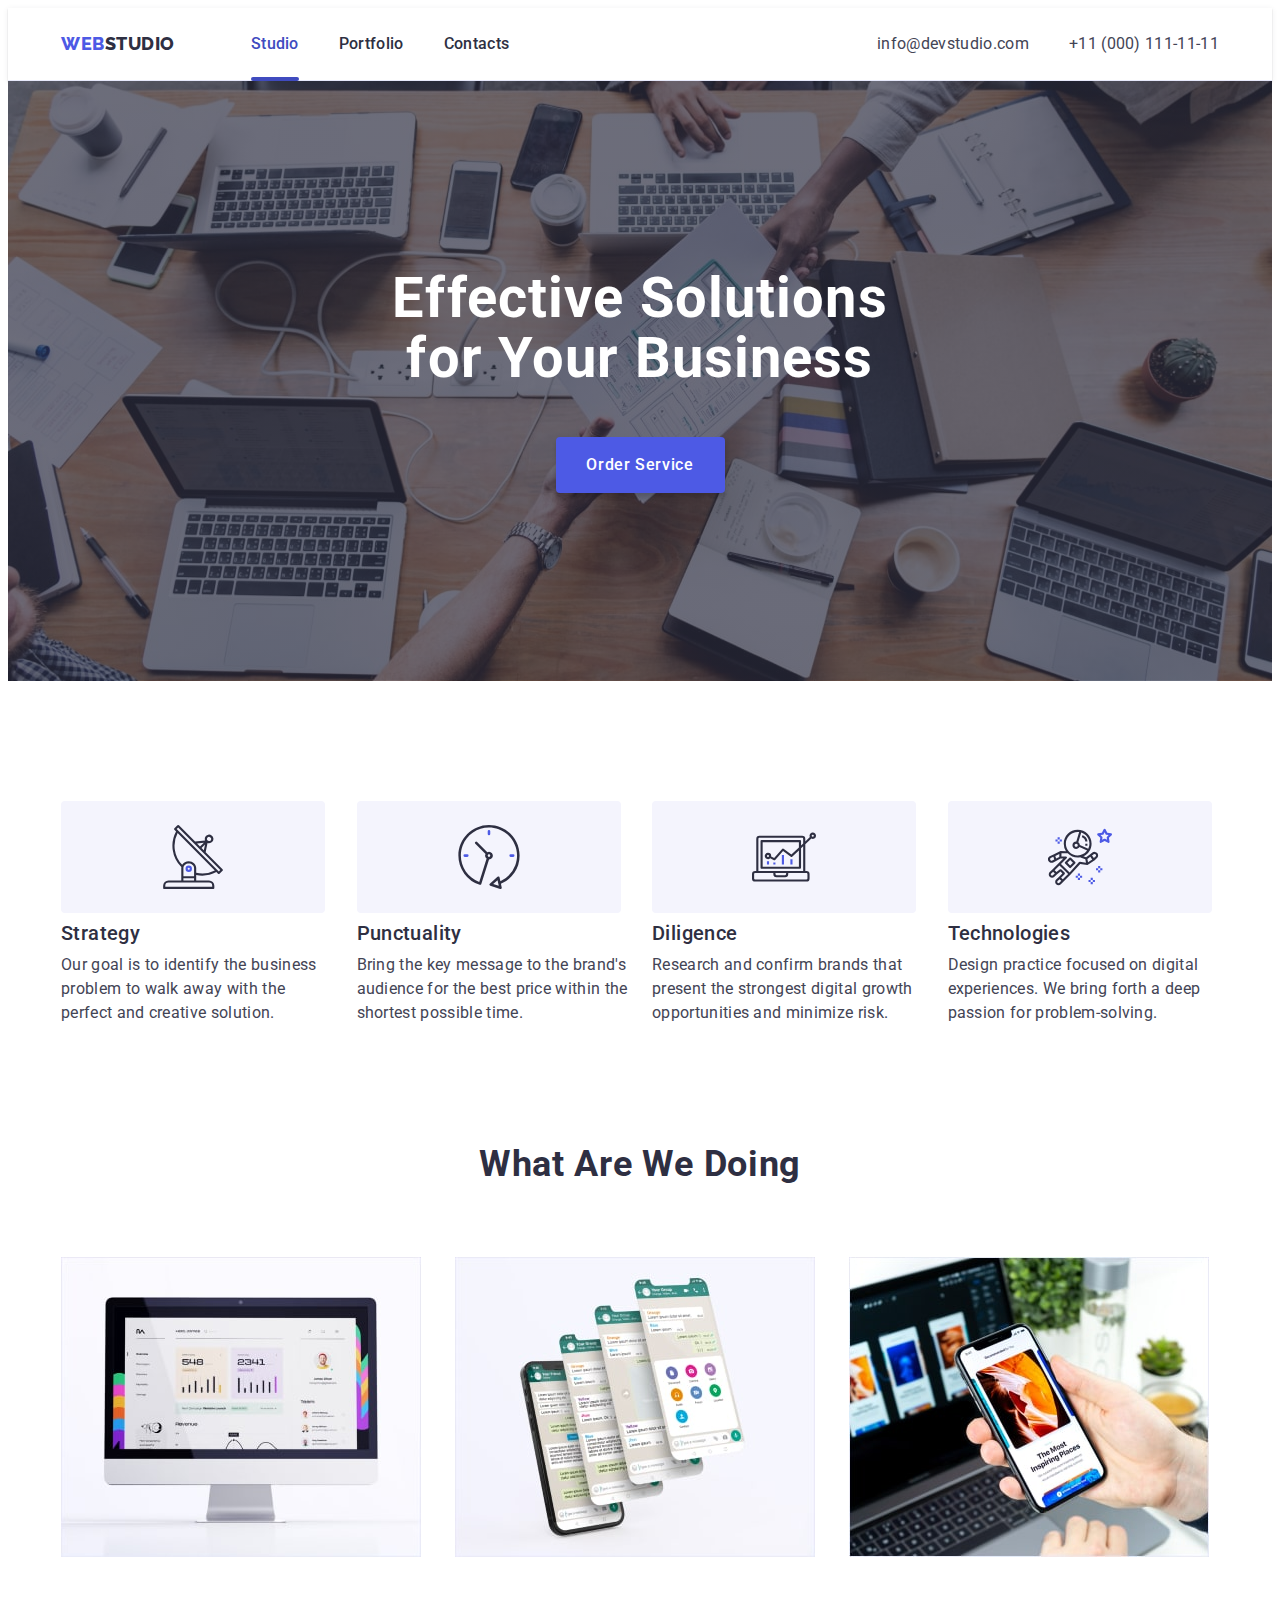
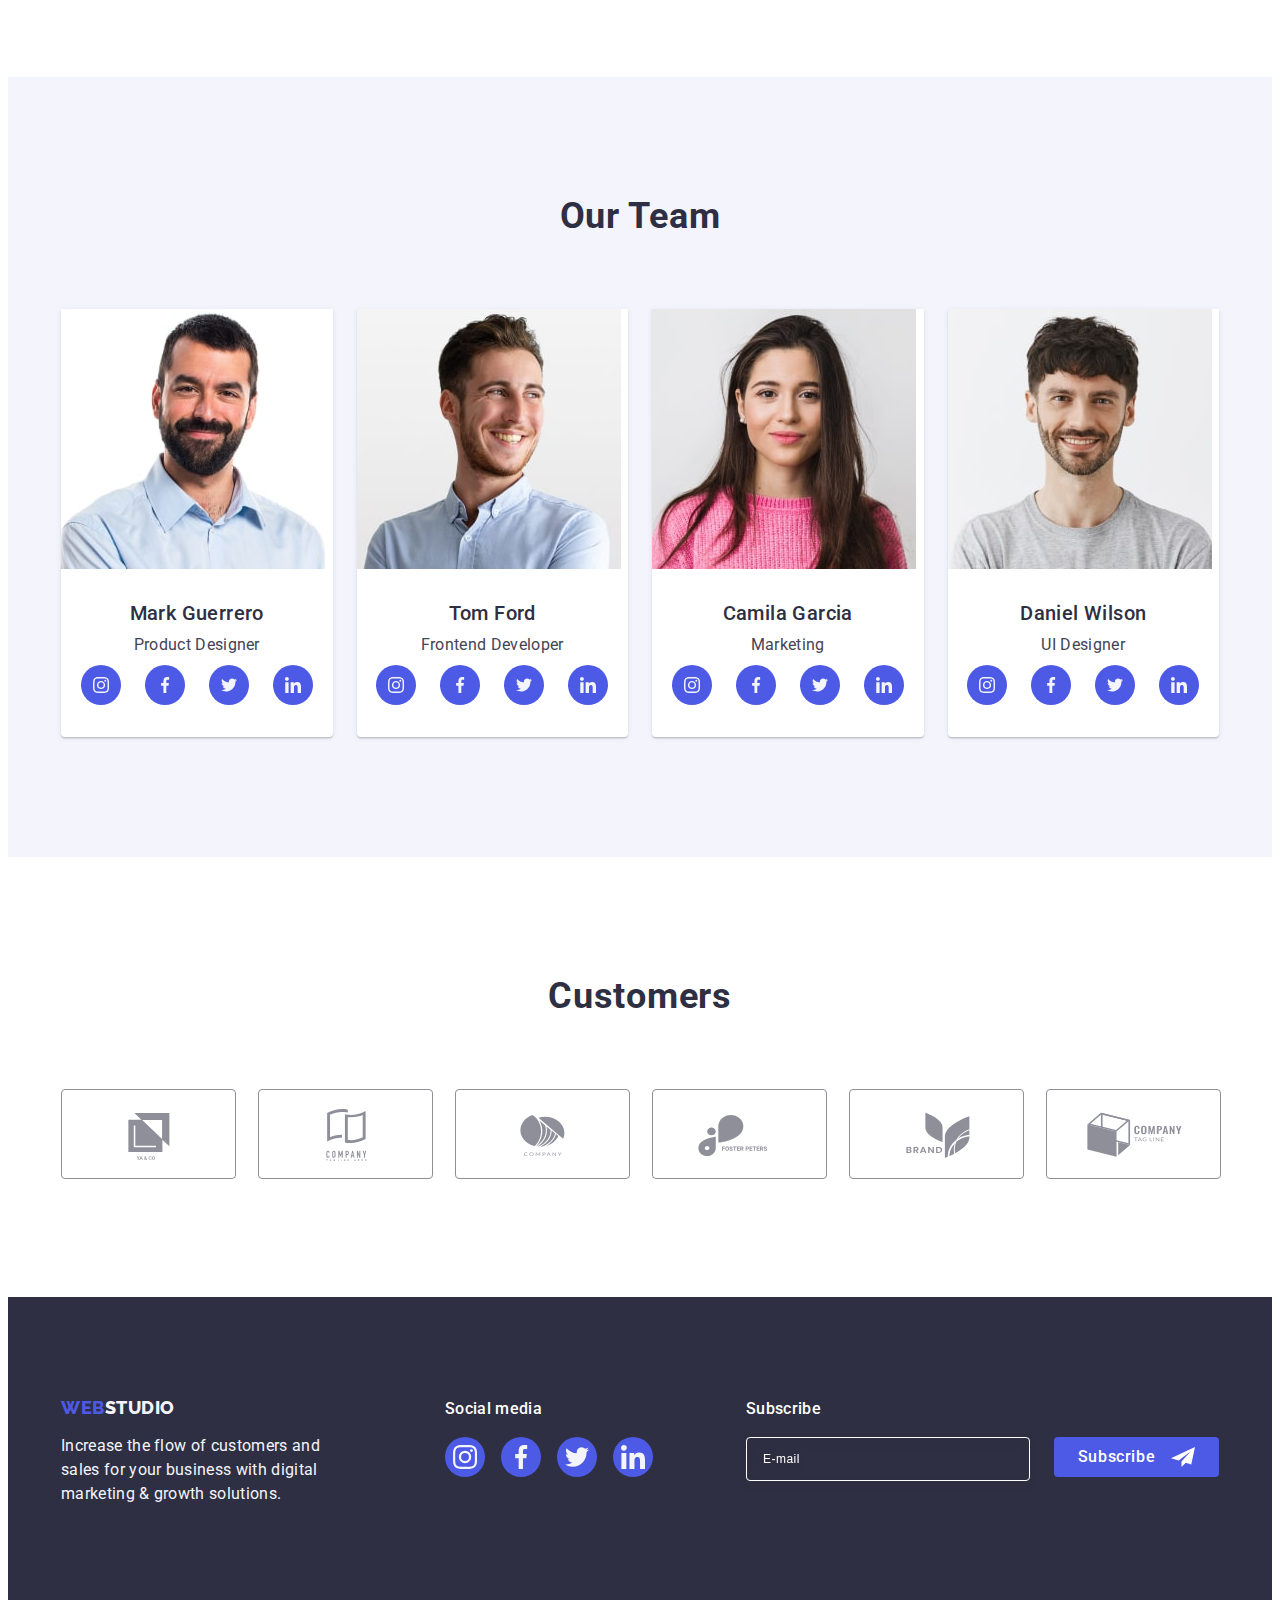
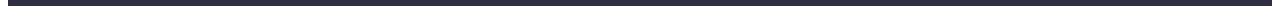
==== commit 84b7aa99: "hw6-2" ====
--- a/index.html
+++ b/index.html
@@ -530,17 +530,18 @@
         <input type="email" name="subscribe-email" class="footer-input" placeholder="E-mail">
       </label>
         <button type="submit" class="subscribe-btn btn">Subscribe
-          <svg class="subscribe-icon" width="24" height="20">
+          <svg class="subscribe-icon" width="24" height="24">
             <use href="./images/icons.svg#icon-subscribe"></use>
           </svg>
         </button>
       </form>
         </div>
+      </div>
     </footer>
     <div class="backdrop is-hidden" data-modal>
       <div class="modal">
         <button type="button" class="modal-close-btn btn" data-modal-close>
-          <svg class="modal-close-icon" width="18" height="24">
+          <svg class="modal-close-icon" width="8" height="8">
             <use href="./images/icons.svg#icon-close-black"></use>
           </svg>
         </button>
@@ -568,7 +569,7 @@
         <label for="user-email" class="input-label">Email</label>
         <div class="input-wrap">
           <input type="email" name="user-email" id="user-email" class="modal-input">
-          <svg class="modal-form-icon" width="18" height="18">
+          <svg class="modal-form-icon" width="18" height="24">
             <use href="./images/icons.svg#icon-modal-email"></use>
           </svg>
         </div>
--- a/css/styles.css
+++ b/css/styles.css
@@ -722,7 +722,7 @@
   padding: 0;
   transition: background-color 250ms cubic-bezier(0.4, 0, 0.2, 1),
     border 250ms cubic-bezier(0.4, 0, 0.2, 1);
-  margin-bottom: 24px;
+  margin-bottom: 32px;
 }
 
 .modal-close-btn:hover,
@@ -748,7 +748,6 @@
   text-align: center;
   letter-spacing: var(--standart-letter-spacing);
   color: var(--navy-color);
-  padding-top: 72px;
   margin-bottom: 16px;
 }
 
@@ -757,7 +756,7 @@
 }
 
 .input-label {
-  display: block;
+  /* display: block; */
   font-size: 12px;
   line-height: 1.17;
   letter-spacing: 0.04em;
@@ -777,8 +776,7 @@
   padding-left: 38px;
   border: 1px solid var(--modal-color);
   border-radius: 4px;
-  transition: border-color 250ms cubic-bezier(0.4, 0, 0.2, 1),
-    fill 250ms cubic-bezier(0.4, 0, 0.2, 1);
+  transition: border-color 250ms cubic-bezier(0.4, 0, 0.2, 1); 
 }
 
 .modal-input:focus {
